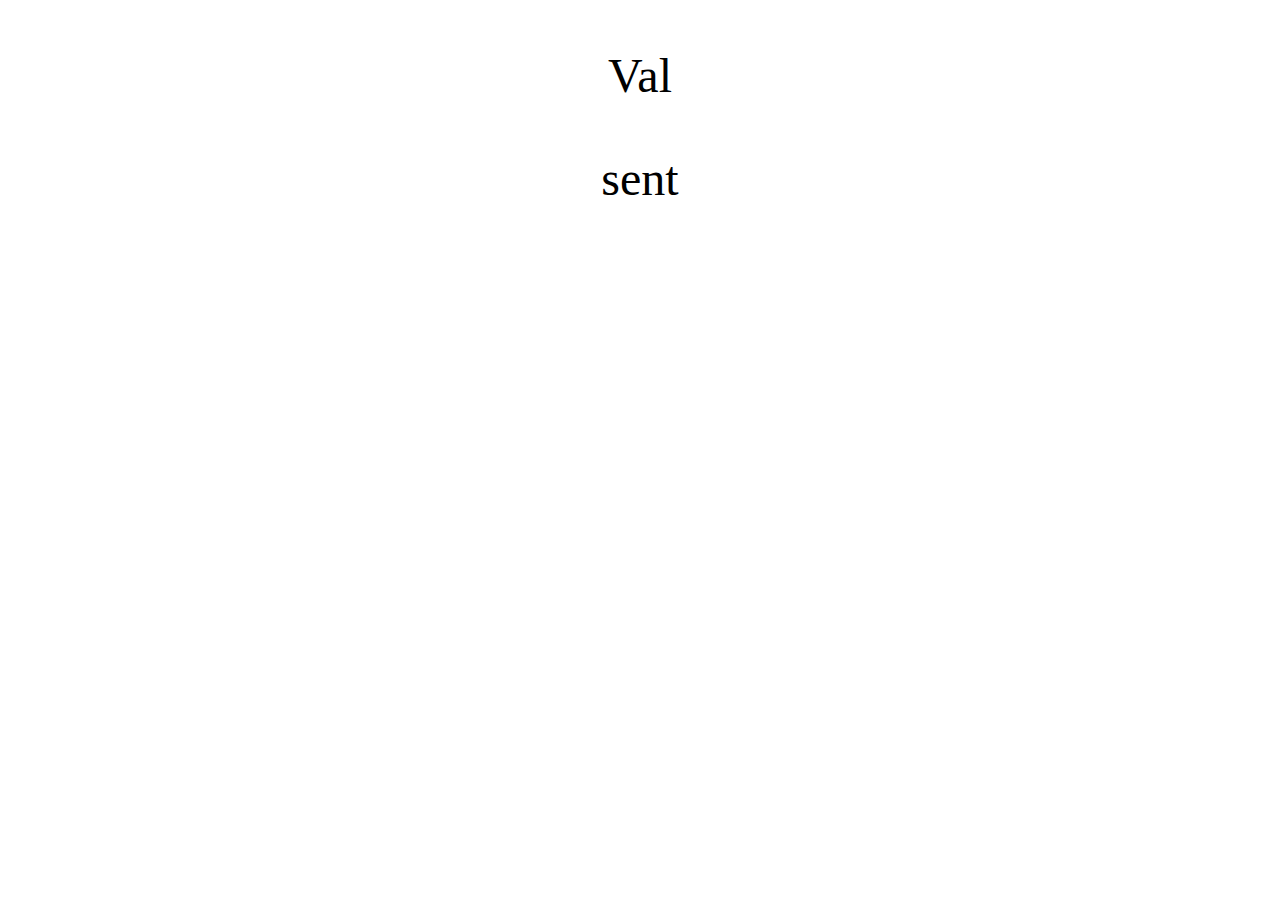
==== index.html @ c092f9e6 "Update index.html" ====
<!DOCTYPE html>
<html lang="en">
  <head>
    <meta charset="UTF-8" />
    <meta http-equiv="X-UA-Compatible" content="IE=edge" />
    <meta name="viewport" content="width=device-width, initial-scale=1.0" />
    <title>Document</title>
    <style>
        #paragraph{
            font-size: 48px;
            text-align: center;
        }
      
        #sent{
            font-size: 48px;
            text-align: center;
        }
    </style>
     
  </head>
  <body>
    <p id = "paragraph">Val</p>
    <p id = "sent">sent</p>
    <script src="dweet.io.js"></script>
    <script>
        var dweetio = new dweetIOClient();
      
        dweetio.dweet_for("my-thing", {some:"data"}, function(err, dweet){

          console.log(dweet.thing); // "my-thing"
          console.log(dweet.content); // The content of the dweet
          console.log(dweet.created); // The create date of the dweet

        });
      
        var O;
        var zAxis;
        var xAxis;
        var sent = 0;

        window.addEventListener("deviceorientation", function (event) { 
            with (event){
                zAxis = gamma;
                xAxis = webkitCompassHeading;
                with (Math) {
                    O =
                    "<pre>alpha = " +
                    round(alpha) +
                    "Â°\nbeta  = " +
                    round(beta) +
                    "Â°\ngamma = " +
                    round(zAxis) +
                    "Â°\ncompass = " +
                    round(xAxis) +
                    "Â°";
                }
                zAxis = gamma;
                xAxis = webkitCompassHeading;
            }
        });
       function sendData() {
        var data = {
          "message": "Hello from HTML!"
        };

        var xhr = new XMLHttpRequest();
        xhr.open("POST", "https://dweet.io/dweet/for/your-thing-name", true);
        xhr.setRequestHeader("Content-Type", "application/json");
        xhr.send(JSON.stringify(data));
      }

      setInterval(sendData, 1000);
         
      setInterval(function () {
       if (O) document.getElementById("paragraph").innerHTML = O;
             //document.getElementById("sent").innerHTML = "";
       }, 40);
    </script>
  </body>
</html>
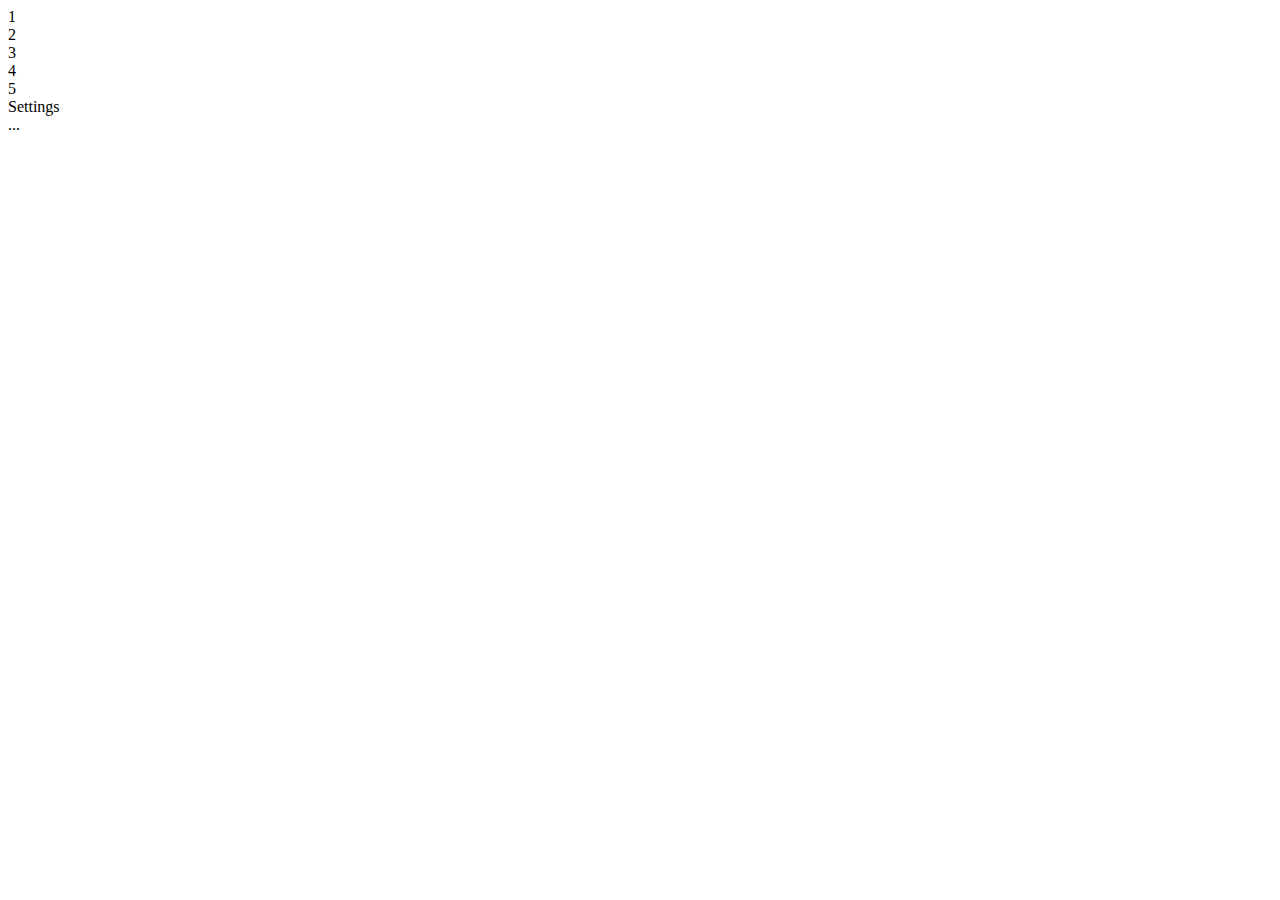
==== commit aaf4d5df: "Update index.html" ====
--- a/index.html
+++ b/index.html
@@ -1,80 +1,47 @@
 <!DOCTYPE html>
 <html lang="en">
-  <head>
-    <meta charset="UTF-8" />
-    <meta http-equiv="X-UA-Compatible" content="IE=edge" />
-    <meta name="viewport" content="width=device-width, initial-scale=1.0" />
+
+<head>
+    <meta charset="UTF-8">
+    <meta http-equiv="X-UA-Compatible" content="IE=edge">
+    <meta name="viewport" content="width=device-width, initial-scale=1.0">
     <title>Document</title>
-    <style>
-        #paragraph{
-            font-size: 48px;
-            text-align: center;
-        }
-      
-        #sent{
-            font-size: 48px;
-            text-align: center;
-        }
-    </style>
-     
-  </head>
-  <body>
-    <p id = "paragraph">Val</p>
-    <p id = "sent">sent</p>
-    <script src="dweet.io.js"></script>
-    <script>
-        var dweetio = new dweetIOClient();
-      
-        dweetio.dweet_for("my-thing", {some:"data"}, function(err, dweet){
 
-          console.log(dweet.thing); // "my-thing"
-          console.log(dweet.content); // The content of the dweet
-          console.log(dweet.created); // The create date of the dweet
+    <link href="temp.css" rel="stylesheet">
+    <link rel="stylesheet" href="https://fonts.googleapis.com/css?family=Lato">
 
-        });
-      
-        var O;
-        var zAxis;
-        var xAxis;
-        var sent = 0;
+    <!-- <link rel="stylesheet" href="https://cdn.jsdelivr.net/npm/swiper@9/swiper-bundle.min.css" /> -->
 
-        window.addEventListener("deviceorientation", function (event) { 
-            with (event){
-                zAxis = gamma;
-                xAxis = webkitCompassHeading;
-                with (Math) {
-                    O =
-                    "<pre>alpha = " +
-                    round(alpha) +
-                    "Â°\nbeta  = " +
-                    round(beta) +
-                    "Â°\ngamma = " +
-                    round(zAxis) +
-                    "Â°\ncompass = " +
-                    round(xAxis) +
-                    "Â°";
-                }
-                zAxis = gamma;
-                xAxis = webkitCompassHeading;
-            }
-        });
-       function sendData() {
-        var data = {
-          "message": "Hello from HTML!"
-        };
+    <script src="https://cdn.jsdelivr.net/npm/swiper@9/swiper-bundle.min.js"></script>
+</head>
 
-        var xhr = new XMLHttpRequest();
-        xhr.open("POST", "https://dweet.io/dweet/for/your-thing-name", true);
-        xhr.setRequestHeader("Content-Type", "application/json");
-        xhr.send(JSON.stringify(data));
-      }
+<body>
+    <div id="wrapper">
+        <div class="swiper" id = "swiperttt">
+            <!-- Additional required wrapper -->
+            <div class="swiper-wrapper">
+              <!-- Slides -->
+              <div class="swiper-slide"><span class = "vall">1</span></div>
+              <div class="swiper-slide"><span class = "vall">2</span></div>
+              <div class="swiper-slide"><span class = "vall">3</span></div>
+              <div class="swiper-slide"><span class = "vall">4</span></div>
+              <div class="swiper-slide"><span class = "vall">5</span></div>
+              <div class="swiper-slide"><span class = "vall">Settings</span></div>
+              ...
+            </div>
+            <!-- If we need pagination -->
+            <div class="swiper-pagination"></div>
+          
+            <!-- If we need navigation buttons -->
+            <!-- <div class="swiper-button-prev"></div>
+            <div class="swiper-button-next"></div> -->
+          
+            <!-- If we need scrollbar -->
+            <!-- <div class="swiper-scrollbar"></div> -->
+          </div>
+    </div>
 
-      setInterval(sendData, 1000);
-         
-      setInterval(function () {
-       if (O) document.getElementById("paragraph").innerHTML = O;
-             //document.getElementById("sent").innerHTML = "";
-       }, 40);
-    </script>
-  </body>
+    <script src="temp.js"></script>
+</body>
+
 </html>
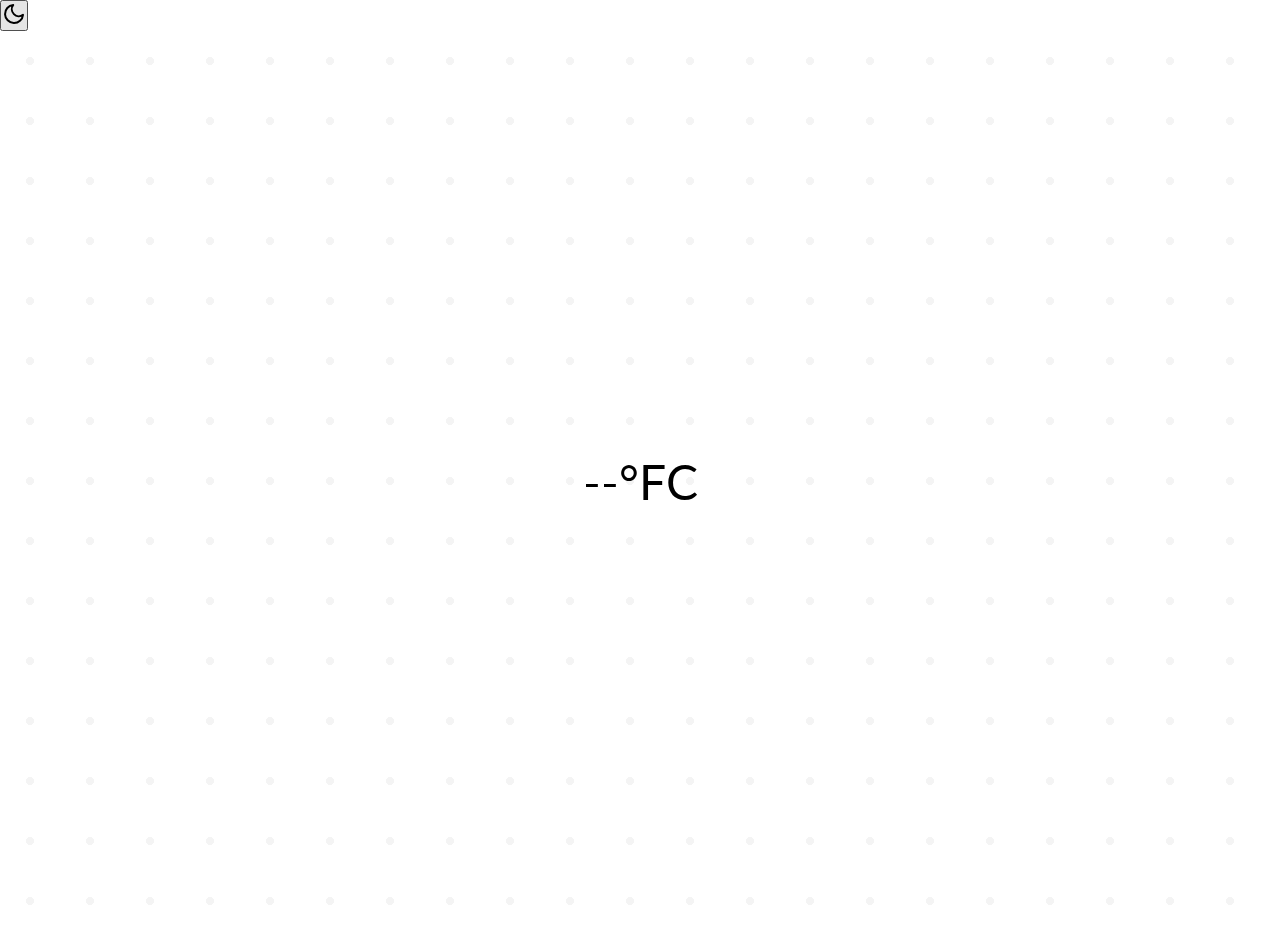
==== commit 2244a7a3: "Update index.html" ====
--- a/index.html
+++ b/index.html
@@ -2,46 +2,158 @@
 <html lang="en">
 
 <head>
-    <meta charset="UTF-8">
-    <meta http-equiv="X-UA-Compatible" content="IE=edge">
-    <meta name="viewport" content="width=device-width, initial-scale=1.0">
-    <title>Document</title>
+  <meta charset="UTF-8">
+  <meta http-equiv="X-UA-Compatible" content="IE=edge">
+  <meta name="viewport" content="width=device-width, initial-scale=1.0">
+  <title>Document</title>
 
-    <link href="temp.css" rel="stylesheet">
-    <link rel="stylesheet" href="https://fonts.googleapis.com/css?family=Lato">
+  <link href="temp.css" rel="stylesheet">
+  <link rel="stylesheet" href="https://fonts.googleapis.com/css?family=Lato">
 
-    <!-- <link rel="stylesheet" href="https://cdn.jsdelivr.net/npm/swiper@9/swiper-bundle.min.css" /> -->
+  <!-- <link rel="stylesheet" href="https://cdn.jsdelivr.net/npm/swiper@9/swiper-bundle.min.css" /> -->
+  <link rel="icon" type="image/x-icon" href="images/thermometer.ico">
 
-    <script src="https://cdn.jsdelivr.net/npm/swiper@9/swiper-bundle.min.js"></script>
+  <script src="https://cdn.jsdelivr.net/npm/swiper@9/swiper-bundle.min.js"></script>
 </head>
 
 <body>
-    <div id="wrapper">
-        <div class="swiper" id = "swiperttt">
-            <!-- Additional required wrapper -->
-            <div class="swiper-wrapper">
-              <!-- Slides -->
-              <div class="swiper-slide"><span class = "vall">1</span></div>
-              <div class="swiper-slide"><span class = "vall">2</span></div>
-              <div class="swiper-slide"><span class = "vall">3</span></div>
-              <div class="swiper-slide"><span class = "vall">4</span></div>
-              <div class="swiper-slide"><span class = "vall">5</span></div>
-              <div class="swiper-slide"><span class = "vall">Settings</span></div>
-              ...
-            </div>
-            <!-- If we need pagination -->
-            <div class="swiper-pagination"></div>
-          
-            <!-- If we need navigation buttons -->
-            <!-- <div class="swiper-button-prev"></div>
+  <button id="appearance" onclick="changeAppearance()">
+    <svg xmlns="http://www.w3.org/2000/svg" width="24" height="24" viewBox="0 0 24 24" fill="none" stroke="currentColor"
+      stroke-width="2" stroke-linecap="round" stroke-linejoin="round" id = "appearanceBut">
+      <path d="M21 12.79A9 9 0 1 1 11.21 3 7 7 0 0 0 21 12.79z" />
+    </svg>
+  </button>
+  <div id="wrapper">
+    <div class="swiper" id="swiperttt">
+      <!-- Additional required wrapper -->
+      <div class="swiper-wrapper">
+        <!-- Slides -->
+        <div class="swiper-slide">
+          <!-- <svg height="160" width="160" id="svg">
+            <polyline points="20,94 40,96 60,91 80,90 100,88 120,94 140,98"
+              style="fill:none;stroke:rgb(31, 121, 255);stroke-width:5;stroke-linecap: round; stroke-linejoin: round;"
+              transform-origin="bottom left" id="svgLine" />
+          </svg> -->
+
+          <!-- Graph
+          <?xml version="1.0" encoding="UTF-8" standalone="no"?>
+          Created with Inkscape (http://www.inkscape.org/)
+
+          <svg width="167.62801" height="99.362" viewBox="0 0 44.351575 26.289528" version="1.1" id="svg5"
+            inkscape:version="1.2 (dc2aedaf03, 2022-05-15)" sodipodi:docname="test-sdfwwdf.svg"
+            xmlns:inkscape="http://www.inkscape.org/namespaces/inkscape"
+            xmlns:sodipodi="http://sodipodi.sourceforge.net/DTD/sodipodi-0.dtd" xmlns="http://www.w3.org/2000/svg"
+            xmlns:svg="http://www.w3.org/2000/svg">
+            <sodipodi:namedview id="namedview7" pagecolor="#505050" bordercolor="#eeeeee" borderopacity="1"
+              inkscape:showpageshadow="0" inkscape:pageopacity="0" inkscape:pagecheckerboard="0"
+              inkscape:deskcolor="#505050" inkscape:document-units="mm" showgrid="false" showguides="false"
+              inkscape:zoom="3.55" inkscape:cx="-6.3380282" inkscape:cy="70.28169" inkscape:window-width="2560"
+              inkscape:window-height="1351" inkscape:window-x="2091" inkscape:window-y="-9"
+              inkscape:window-maximized="1" inkscape:current-layer="layer1" />
+            <defs id="defs2" />
+            <g inkscape:label="Layer 1" inkscape:groupmode="layer" id="layer1">
+              <path
+                style="opacity:1;fill:none;fill-opacity:1;stroke:#64a9ff;stroke-width:1.32292;stroke-linecap:round;stroke-linejoin:round;stroke-dasharray:none;stroke-opacity:1;paint-order:stroke fill markers"
+                d="m 2.9573215,13.259996 4.98727,-9.4890659 4.2369805,5.296226 5.11969,1.6329999 5.78171,4.14871 2.78051,-4.54593 4.54593,-2.6481079 4.14871,-0.08827 3.22187,5.0755479 4.45765,-2.86879"
+                id="path11182" />
+              <path
+                style="opacity:0.266979;fill:#64a9ff;fill-opacity:1;stroke:#64a9ff;stroke-width:0;stroke-linecap:round;stroke-linejoin:round;stroke-dasharray:none;stroke-opacity:1;paint-order:stroke fill markers"
+                d="m 42.904142,9.773316 -4.60857,2.86879 -3.33096,-5.0755479 -4.28918,0.08827 -4.69984,2.6481079 -2.87465,4.54593 -5.97746,-4.14871 -5.29303,-1.6329999 -4.3804505,-5.296226 -5.15612,9.4890659 v 10.3438 H 42.865362 Z"
+                id="path16473" sodipodi:nodetypes="ccccccccccccc" />
+              <path
+                style="opacity:1;fill:#222222;fill-opacity:1;stroke:var(--graphLinesColor);stroke-width:1.03427;stroke-linecap:round;stroke-linejoin:round;stroke-dasharray:none;stroke-opacity:1;paint-order:stroke fill markers"
+                d="M 2.7444515,0.51713502 V 25.772276" id="path10617" sodipodi:nodetypes="cc" />
+              <path
+                style="opacity:1;fill:#222222;fill-opacity:1;stroke:var(--graphLinesColor);stroke-width:0.954083;stroke-linecap:round;stroke-linejoin:round;stroke-dasharray:none;stroke-opacity:1;paint-order:stroke fill markers"
+                d="M 0.47704151,23.514516 H 43.874482" id="path10781" sodipodi:nodetypes="cc" />
+            </g>
+          </svg> -->
+
+          <span class="vall" id="temp">--°</span>
+          <span class="vall unit unitUsed" id="tempF" onclick="changeUnit()">F</span>
+          <span class="vall unit unitUnused" id="tempC" onclick="changeUnit()">C</span>
+        </div>
+        <div class="swiper-slide">
+
+          <!-- Graph
+          <?xml version="1.0" encoding="UTF-8" standalone="no"?>
+          Created with Inkscape (http://www.inkscape.org/)
+
+          <svg width="167.62801" height="99.362" viewBox="0 0 44.351575 26.289528" version="1.1" id="svg5"
+            inkscape:version="1.2 (dc2aedaf03, 2022-05-15)" sodipodi:docname="test-sdfwwdf.svg"
+            xmlns:inkscape="http://www.inkscape.org/namespaces/inkscape"
+            xmlns:sodipodi="http://sodipodi.sourceforge.net/DTD/sodipodi-0.dtd" xmlns="http://www.w3.org/2000/svg"
+            xmlns:svg="http://www.w3.org/2000/svg">
+            <sodipodi:namedview id="namedview7" pagecolor="#505050" bordercolor="#eeeeee" borderopacity="1"
+              inkscape:showpageshadow="0" inkscape:pageopacity="0" inkscape:pagecheckerboard="0"
+              inkscape:deskcolor="#505050" inkscape:document-units="mm" showgrid="false" showguides="false"
+              inkscape:zoom="3.55" inkscape:cx="-6.3380282" inkscape:cy="70.28169" inkscape:window-width="2560"
+              inkscape:window-height="1351" inkscape:window-x="2091" inkscape:window-y="-9"
+              inkscape:window-maximized="1" inkscape:current-layer="layer1" />
+            <defs id="defs2" />
+            <g inkscape:label="Layer 1" inkscape:groupmode="layer" id="layer1">
+              <path
+                style="opacity:1;fill:none;fill-opacity:1;stroke:#64a9ff;stroke-width:1.32292;stroke-linecap:round;stroke-linejoin:round;stroke-dasharray:none;stroke-opacity:1;paint-order:stroke fill markers"
+                d="m 2.9573215,13.259996 4.98727,-9.4890659 4.2369805,5.296226 5.11969,1.6329999 5.78171,4.14871 2.78051,-4.54593 4.54593,-2.6481079 4.14871,-0.08827 3.22187,5.0755479 4.45765,-2.86879"
+                id="path11182" />
+              <path
+                style="opacity:0.266979;fill:#64a9ff;fill-opacity:1;stroke:#64a9ff;stroke-width:0;stroke-linecap:round;stroke-linejoin:round;stroke-dasharray:none;stroke-opacity:1;paint-order:stroke fill markers"
+                d="m 42.904142,9.773316 -4.60857,2.86879 -3.33096,-5.0755479 -4.28918,0.08827 -4.69984,2.6481079 -2.87465,4.54593 -5.97746,-4.14871 -5.29303,-1.6329999 -4.3804505,-5.296226 -5.15612,9.4890659 v 10.3438 H 42.865362 Z"
+                id="path16473" sodipodi:nodetypes="ccccccccccccc" />
+              <path
+                style="opacity:1;fill:#222222;fill-opacity:1;stroke:var(--graphLinesColor);stroke-width:1.03427;stroke-linecap:round;stroke-linejoin:round;stroke-dasharray:none;stroke-opacity:1;paint-order:stroke fill markers"
+                d="M 2.7444515,0.51713502 V 25.772276" id="path10617" sodipodi:nodetypes="cc" />
+              <path
+                style="opacity:1;fill:#222222;fill-opacity:1;stroke:var(--graphLinesColor);stroke-width:0.954083;stroke-linecap:round;stroke-linejoin:round;stroke-dasharray:none;stroke-opacity:1;paint-order:stroke fill markers"
+                d="M 0.47704151,23.514516 H 43.874482" id="path10781" sodipodi:nodetypes="cc" />
+            </g>
+          </svg> -->
+
+          <span class="vall" id="humd">--%</span>
+        </div>
+        <!-- <div class="swiper-slide settings">
+          <span class="vall">Settings</span>
+          <input type="range" max="50" min="5" value="9" id="gridRadSize">
+          <input type="range" max="100" min="0" value="50" id="gridSize">
+          <input type="range" max="100" min="0" value="9" id="bulletsSize">
+          <input type="range" max="12" min="3" value="6" id="bulletsGap">
+          <input type="range" max="128" min="16" value="48" id="fontSize">
+          <input type="range" max="100" min="0" value="50" id="graphSize">
+          <input type="range" max="128" min="16" value="48" id="graphSize">
+          <input type="range" max="128" min="16" value="48" id="bulletsSize">
+          <input type="color" id="humColor">
+          <input type="color" id="tempColor">
+          <input type="text" value="Farenheight">
+           <input type="color" id="accentColor">
+          <input type="color" id="graphColor">
+          <button id="setExitBut" class="setBut">
+            <svg xmlns="http://www.w3.org/2000/svg" width="24" height="24" viewBox="0 0 24 24" fill="none"
+              stroke="currentColor" stroke-width="2" stroke-linecap="round" stroke-linejoin="round">
+              <circle cx="12" cy="12" r="10" />
+              <line x1="15" y1="9" x2="9" y2="15" />
+              <line x1="9" y1="9" x2="15" y2="15" />
+            </svg>
+          </button>
+          <button id="setSaveBut" class="setBut">
+            Save
+          </button>
+        </div> -->
+        <!-- ... -->
+      </div>
+      <!-- If we need pagination -->
+      <div class="swiper-pagination"></div>
+
+      <!-- If we need navigation buttons -->
+      <!-- <div class="swiper-button-prev"></div>
             <div class="swiper-button-next"></div> -->
-          
-            <!-- If we need scrollbar -->
-            <!-- <div class="swiper-scrollbar"></div> -->
-          </div>
+
+      <!-- If we need scrollbar -->
+      <!-- <div class="swiper-scrollbar"></div> -->
     </div>
+  </div>
 
-    <script src="temp.js"></script>
+  <script src="//dweet.io/client/dweet.io.min.js"></script>
+  <script src="temp.js"></script>
 </body>
 
 </html>
--- a/temp.css
+++ b/temp.css
@@ -0,0 +1,762 @@
+* {
+  margin: 0;
+  padding: 0;
+  box-sizing: border-box;
+
+  user-select: none;
+}
+
+#wrapper {
+  width: 100%;
+  height: 100dvh;
+  background: #fff;
+
+  display: flex;
+  justify-content: center;
+  align-items: center;
+}
+
+.swiper {
+  width: 100vw;
+  height: 100vh;
+  background-image: radial-gradient( 
+    rgb(244 244 244) 9%, 
+    transparent 9% 
+  );
+  background-position: 0% 0%;
+  background-size: 60px 60px;
+
+  transition: background-position 0.5s ease;
+}
+
+.swiper[data-active-index="0"].swiper {
+  background-position: -125px 0%;
+}
+
+.swiper[data-active-index="1"].swiper {
+  background-position: -250px 0%;
+}
+
+.swiper[data-active-index="2"].swiper {
+  background-position: -375px 0%;
+}
+
+.swiper[data-active-index="3"].swiper {
+  background-position: -500px 0%;
+}
+
+.swiper[data-active-index="4"].swiper {
+  background-position: -625px 0%;
+}
+
+.swiper[data-active-index="5"].swiper {
+  background-position: -750px 0%;
+}
+
+.swiper-slide span {
+  display: inline-block;
+  /* width: 9%;
+  height: 9vh; */
+
+  /* padding: calc(50vh - 16px); */
+
+  font-size: 3em;
+  font-family: Lato;
+  /* color: antiquewhite; */
+  text-align: center;
+}
+
+/**
+ * Swiper 9.2.4
+ * Most modern mobile touch slider and framework with hardware accelerated transitions
+ * https://swiperjs.com
+ *
+ * Copyright 2014-2023 Vladimir Kharlampidi
+ *
+ * Released under the MIT License
+ *
+ * Released on: April 21, 2023
+ */
+
+@font-face {
+  font-family: swiper-icons;
+  src: url("data:application/font-woff;charset=utf-8;base64, [base64]//wADZ2x5ZgAAAywAAADMAAAD2MHtryVoZWFkAAABbAAAADAAAAA2E2+eoWhoZWEAAAGcAAAAHwAAACQC9gDzaG10eAAAAigAAAAZAAAArgJkABFsb2NhAAAC0AAAAFoAAABaFQAUGG1heHAAAAG8AAAAHwAAACAAcABAbmFtZQAAA/gAAAE5AAACXvFdBwlwb3N0AAAFNAAAAGIAAACE5s74hXjaY2BkYGAAYpf5Hu/j+W2+MnAzMYDAzaX6QjD6/4//Bxj5GA8AuRwMYGkAPywL13jaY2BkYGA88P8Agx4j+/8fQDYfA1AEBWgDAIB2BOoAeNpjYGRgYNBh4GdgYgABEMnIABJzYNADCQAACWgAsQB42mNgYfzCOIGBlYGB0YcxjYGBwR1Kf2WQZGhhYGBiYGVmgAFGBiQQkOaawtDAoMBQxXjg/wEGPcYDDA4wNUA2CCgwsAAAO4EL6gAAeNpj2M0gyAACqxgGNWBkZ2D4/wMA+xkDdgAAAHjaY2BgYGaAYBkGRgYQiAHyGMF8FgYHIM3DwMHABGQrMOgyWDLEM1T9/w8UBfEMgLzE////P/5//f/V/xv+r4eaAAeMbAxwIUYmIMHEgKYAYjUcsDAwsLKxc3BycfPw8jEQA/[base64]/uznmfPFBNODM2K7MTQ45YEAZqGP81AmGGcF3iPqOop0r1SPTaTbVkfUe4HXj97wYE+yNwWYxwWu4v1ugWHgo3S1XdZEVqWM7ET0cfnLGxWfkgR42o2PvWrDMBSFj/IHLaF0zKjRgdiVMwScNRAoWUoH78Y2icB/yIY09An6AH2Bdu/UB+yxopYshQiEvnvu0dURgDt8QeC8PDw7Fpji3fEA4z/PEJ6YOB5hKh4dj3EvXhxPqH/SKUY3rJ7srZ4FZnh1PMAtPhwP6fl2PMJMPDgeQ4rY8YT6Gzao0eAEA409DuggmTnFnOcSCiEiLMgxCiTI6Cq5DZUd3Qmp10vO0LaLTd2cjN4fOumlc7lUYbSQcZFkutRG7g6JKZKy0RmdLY680CDnEJ+UMkpFFe1RN7nxdVpXrC4aTtnaurOnYercZg2YVmLN/d/gczfEimrE/fs/bOuq29Zmn8tloORaXgZgGa78yO9/cnXm2BpaGvq25Dv9S4E9+5SIc9PqupJKhYFSSl47+Qcr1mYNAAAAeNptw0cKwkAAAMDZJA8Q7OUJvkLsPfZ6zFVERPy8qHh2YER+3i/BP83vIBLLySsoKimrqKqpa2hp6+jq6RsYGhmbmJqZSy0sraxtbO3sHRydnEMU4uR6yx7JJXveP7WrDycAAAAAAAH//wACeNpjYGRgYOABYhkgZgJCZgZNBkYGLQZtIJsFLMYAAAw3ALgAeNolizEKgDAQBCchRbC2sFER0YD6qVQiBCv/H9ezGI6Z5XBAw8CBK/m5iQQVauVbXLnOrMZv2oLdKFa8Pjuru2hJzGabmOSLzNMzvutpB3N42mNgZGBg4GKQYzBhYMxJLMlj4GBgAYow/P/PAJJhLM6sSoWKfWCAAwDAjgbRAAB42mNgYGBkAIIbCZo5IPrmUn0hGA0AO8EFTQAA");
+  font-weight: 400;
+  font-style: normal;
+}
+:root {
+  --swiper-theme-color: #222;
+}
+.swiper,
+swiper-container {
+  margin-left: auto;
+  margin-right: auto;
+  position: relative;
+  overflow: hidden;
+  list-style: none;
+  padding: 0;
+  z-index: 1;
+  display: block;
+}
+.swiper-vertical > .swiper-wrapper {
+  flex-direction: column;
+}
+.swiper-wrapper {
+  position: relative;
+  width: 100%;
+  height: 100%;
+  z-index: 1;
+  display: flex;
+  transition-property: transform;
+  transition-timing-function: var(
+    --swiper-wrapper-transition-timing-function,
+    initial
+  );
+  box-sizing: content-box;
+}
+.swiper-android .swiper-slide,
+.swiper-wrapper {
+  transform: translate3d(0px, 0, 0);
+}
+.swiper-horizontal {
+  touch-action: pan-y;
+}
+.swiper-vertical {
+  touch-action: pan-x;
+}
+.swiper-slide,
+swiper-slide {
+  flex-shrink: 0;
+  width: 100%;
+  height: 100%;
+  position: relative;
+  transition-property: transform;
+  display: flex;
+  justify-content: center;
+  align-items: center;
+}
+.swiper-slide-invisible-blank {
+  visibility: hidden;
+}
+.swiper-autoheight,
+.swiper-autoheight .swiper-slide {
+  height: auto;
+}
+.swiper-autoheight .swiper-wrapper {
+  align-items: flex-start;
+  transition-property: transform, height;
+}
+.swiper-backface-hidden .swiper-slide {
+  transform: translateZ(0);
+  -webkit-backface-visibility: hidden;
+  backface-visibility: hidden;
+}
+.swiper-3d.swiper-css-mode .swiper-wrapper {
+  perspective: 1200px;
+}
+.swiper-3d .swiper-wrapper {
+  transform-style: preserve-3d;
+}
+.swiper-3d {
+  perspective: 1200px;
+}
+.swiper-3d .swiper-cube-shadow,
+.swiper-3d .swiper-slide,
+.swiper-3d .swiper-slide-shadow,
+.swiper-3d .swiper-slide-shadow-bottom,
+.swiper-3d .swiper-slide-shadow-left,
+.swiper-3d .swiper-slide-shadow-right,
+.swiper-3d .swiper-slide-shadow-top {
+  transform-style: preserve-3d;
+}
+.swiper-3d .swiper-slide-shadow,
+.swiper-3d .swiper-slide-shadow-bottom,
+.swiper-3d .swiper-slide-shadow-left,
+.swiper-3d .swiper-slide-shadow-right,
+.swiper-3d .swiper-slide-shadow-top {
+  position: absolute;
+  left: 0;
+  top: 0;
+  width: 100%;
+  height: 100%;
+  pointer-events: none;
+  z-index: 10;
+}
+.swiper-3d .swiper-slide-shadow {
+  background: rgba(0, 0, 0, 0.15);
+}
+.swiper-3d .swiper-slide-shadow-left {
+  background-image: linear-gradient(
+    to left,
+    rgba(0, 0, 0, 0.5),
+    rgba(0, 0, 0, 0)
+  );
+}
+.swiper-3d .swiper-slide-shadow-right {
+  background-image: linear-gradient(
+    to right,
+    rgba(0, 0, 0, 0.5),
+    rgba(0, 0, 0, 0)
+  );
+}
+.swiper-3d .swiper-slide-shadow-top {
+  background-image: linear-gradient(
+    to top,
+    rgba(0, 0, 0, 0.5),
+    rgba(0, 0, 0, 0)
+  );
+}
+.swiper-3d .swiper-slide-shadow-bottom {
+  background-image: linear-gradient(
+    to bottom,
+    rgba(0, 0, 0, 0.5),
+    rgba(0, 0, 0, 0)
+  );
+}
+.swiper-css-mode > .swiper-wrapper {
+  overflow: auto;
+  scrollbar-width: none;
+  -ms-overflow-style: none;
+}
+.swiper-css-mode > .swiper-wrapper::-webkit-scrollbar {
+  display: none;
+}
+.swiper-css-mode > .swiper-wrapper > .swiper-slide {
+  scroll-snap-align: start start;
+}
+.swiper-horizontal.swiper-css-mode > .swiper-wrapper {
+  scroll-snap-type: x mandatory;
+}
+.swiper-vertical.swiper-css-mode > .swiper-wrapper {
+  scroll-snap-type: y mandatory;
+}
+.swiper-centered > .swiper-wrapper::before {
+  content: "";
+  flex-shrink: 0;
+  order: 9999;
+}
+.swiper-centered > .swiper-wrapper > .swiper-slide {
+  scroll-snap-align: center center;
+  scroll-snap-stop: always;
+}
+.swiper-centered.swiper-horizontal
+  > .swiper-wrapper
+  > .swiper-slide:first-child {
+  margin-inline-start: var(--swiper-centered-offset-before);
+}
+.swiper-centered.swiper-horizontal > .swiper-wrapper::before {
+  height: 100%;
+  min-height: 1px;
+  width: var(--swiper-centered-offset-after);
+}
+.swiper-centered.swiper-vertical > .swiper-wrapper > .swiper-slide:first-child {
+  margin-block-start: var(--swiper-centered-offset-before);
+}
+.swiper-centered.swiper-vertical > .swiper-wrapper::before {
+  width: 100%;
+  min-width: 1px;
+  height: var(--swiper-centered-offset-after);
+}
+.swiper-lazy-preloader {
+  width: 42px;
+  height: 42px;
+  position: absolute;
+  left: 50%;
+  top: 50%;
+  margin-left: -21px;
+  margin-top: -21px;
+  z-index: 10;
+  transform-origin: 50%;
+  box-sizing: border-box;
+  border: 4px solid var(--swiper-preloader-color, var(--swiper-theme-color));
+  border-radius: 50%;
+  border-top-color: transparent;
+}
+.swiper-watch-progress .swiper-slide-visible .swiper-lazy-preloader,
+.swiper:not(.swiper-watch-progress) .swiper-lazy-preloader,
+swiper-container:not(.swiper-watch-progress) .swiper-lazy-preloader {
+  animation: swiper-preloader-spin 1s infinite linear;
+}
+.swiper-lazy-preloader-white {
+  --swiper-preloader-color: #fff;
+}
+.swiper-lazy-preloader-black {
+  --swiper-preloader-color: #000;
+}
+@keyframes swiper-preloader-spin {
+  0% {
+    transform: rotate(0deg);
+  }
+  100% {
+    transform: rotate(360deg);
+  }
+}
+.swiper-virtual .swiper-slide {
+  -webkit-backface-visibility: hidden;
+  transform: translateZ(0);
+}
+.swiper-virtual.swiper-css-mode .swiper-wrapper::after {
+  content: "";
+  position: absolute;
+  left: 0;
+  top: 0;
+  pointer-events: none;
+}
+.swiper-virtual.swiper-css-mode.swiper-horizontal .swiper-wrapper::after {
+  height: 1px;
+  width: var(--swiper-virtual-size);
+}
+.swiper-virtual.swiper-css-mode.swiper-vertical .swiper-wrapper::after {
+  width: 1px;
+  height: var(--swiper-virtual-size);
+}
+:root {
+  --swiper-navigation-size: 44px;
+}
+.swiper-button-next,
+.swiper-button-prev {
+  position: absolute;
+  top: var(--swiper-navigation-top-offset, 50%);
+  width: calc(var(--swiper-navigation-size) / 44 * 27);
+  height: var(--swiper-navigation-size);
+  margin-top: calc(0px - (var(--swiper-navigation-size) / 2));
+  z-index: 10;
+  cursor: pointer;
+  display: flex;
+  align-items: center;
+  justify-content: center;
+  color: var(--swiper-navigation-color, var(--swiper-theme-color));
+}
+.swiper-button-next.swiper-button-disabled,
+.swiper-button-prev.swiper-button-disabled {
+  opacity: 0.35;
+  cursor: auto;
+  pointer-events: none;
+}
+.swiper-button-next.swiper-button-hidden,
+.swiper-button-prev.swiper-button-hidden {
+  opacity: 0;
+  cursor: auto;
+  pointer-events: none;
+}
+.swiper-navigation-disabled .swiper-button-next,
+.swiper-navigation-disabled .swiper-button-prev {
+  display: none !important;
+}
+.swiper-button-next:after,
+.swiper-button-prev:after {
+  font-family: swiper-icons;
+  font-weight: 500;
+  font-size: var(--swiper-navigation-size);
+  text-transform: none !important;
+  letter-spacing: 0;
+  font-variant: initial;
+  line-height: 1;
+}
+.swiper-button-prev,
+.swiper-rtl .swiper-button-next {
+  left: var(--swiper-navigation-sides-offset, 30px);
+  right: auto;
+}
+.swiper-button-prev:after,
+.swiper-rtl .swiper-button-next:after {
+  content: "prev";
+}
+.swiper-button-next,
+.swiper-rtl .swiper-button-prev {
+  right: var(--swiper-navigation-sides-offset, 30px);
+  left: auto;
+}
+.swiper-button-next:after,
+.swiper-rtl .swiper-button-prev:after {
+  content: "next";
+}
+.swiper-button-lock {
+  display: none;
+}
+.swiper-pagination {
+  position: absolute;
+  text-align: center;
+  transition: 0.3s opacity;
+  transform: translate3d(0, 0, 0);
+  z-index: 10;
+}
+.swiper-pagination.swiper-pagination-hidden {
+  opacity: 0;
+}
+.swiper-pagination-disabled > .swiper-pagination,
+.swiper-pagination.swiper-pagination-disabled {
+  display: none !important;
+}
+.swiper-horizontal > .swiper-pagination-bullets,
+.swiper-pagination-bullets.swiper-pagination-horizontal,
+.swiper-pagination-custom,
+.swiper-pagination-fraction {
+  bottom: var(--swiper-pagination-bottom, 12px);
+  top: var(--swiper-pagination-top, auto);
+  left: 0;
+  width: 100%;
+}
+.swiper-pagination-bullets-dynamic {
+  overflow: hidden;
+  font-size: 0;
+}
+.swiper-pagination-bullets-dynamic .swiper-pagination-bullet {
+  transform: scale(0.33);
+  position: relative;
+}
+.swiper-pagination-bullets-dynamic .swiper-pagination-bullet-active {
+  transform: scale(1);
+}
+.swiper-pagination-bullets-dynamic .swiper-pagination-bullet-active-main {
+  transform: scale(1);
+}
+.swiper-pagination-bullets-dynamic .swiper-pagination-bullet-active-prev {
+  transform: scale(0.66);
+}
+.swiper-pagination-bullets-dynamic .swiper-pagination-bullet-active-prev-prev {
+  transform: scale(0.33);
+}
+.swiper-pagination-bullets-dynamic .swiper-pagination-bullet-active-next {
+  transform: scale(0.66);
+}
+.swiper-pagination-bullets-dynamic .swiper-pagination-bullet-active-next-next {
+  transform: scale(0.33);
+}
+.swiper-pagination-bullet {
+  width: var(
+    --swiper-pagination-bullet-width,
+    var(--swiper-pagination-bullet-size, 10px)
+  );
+  height: var(
+    --swiper-pagination-bullet-height,
+    var(--swiper-pagination-bullet-size, 10px)
+  );
+  display: inline-block;
+  border-radius: var(--swiper-pagination-bullet-border-radius, 50%);
+  background: var(--swiper-pagination-bullet-inactive-color, #000);
+  opacity: var(--swiper-pagination-bullet-inactive-opacity, 0.2);
+
+  outline: 0px var(--swiper-pagination-bullet-inactive-color, #000) solid;
+  outline-offset: 0px;
+  transition: 0.25s ease;
+}
+
+.swiper-pagination-bullet:hover {
+  outline: 2px var(--swiper-pagination-bullet-inactive-color, #000) solid;
+  outline-offset: 3px;
+  transition: 0.25s ease;
+} 
+
+button.swiper-pagination-bullet {
+  border: none;
+  margin: 0;
+  padding: 0;
+  box-shadow: none;
+  -webkit-appearance: none;
+  appearance: none;
+}
+.swiper-pagination-clickable .swiper-pagination-bullet {
+  cursor: pointer;
+}
+.swiper-pagination-bullet:only-child {
+  display: none !important;
+}
+.swiper-pagination-bullet-active {
+  opacity: var(--swiper-pagination-bullet-opacity, 1);
+  background: var(--swiper-pagination-color, var(--swiper-theme-color));
+}
+.swiper-pagination-vertical.swiper-pagination-bullets,
+.swiper-vertical > .swiper-pagination-bullets {
+  right: var(--swiper-pagination-right, 8px);
+  left: var(--swiper-pagination-left, auto);
+  top: 50%;
+  transform: translate3d(0px, -50%, 0);
+}
+.swiper-pagination-vertical.swiper-pagination-bullets .swiper-pagination-bullet,
+.swiper-vertical > .swiper-pagination-bullets .swiper-pagination-bullet {
+  margin: var(--swiper-pagination-bullet-vertical-gap, 6px) 0;
+  display: block;
+}
+.swiper-pagination-vertical.swiper-pagination-bullets.swiper-pagination-bullets-dynamic,
+.swiper-vertical
+  > .swiper-pagination-bullets.swiper-pagination-bullets-dynamic {
+  top: 50%;
+  transform: translateY(-50%);
+  width: 8px;
+}
+.swiper-pagination-vertical.swiper-pagination-bullets.swiper-pagination-bullets-dynamic
+  .swiper-pagination-bullet,
+.swiper-vertical
+  > .swiper-pagination-bullets.swiper-pagination-bullets-dynamic
+  .swiper-pagination-bullet {
+  display: inline-block;
+  transition: 0.2s transform, 0.2s top;
+}
+.swiper-horizontal > .swiper-pagination-bullets .swiper-pagination-bullet,
+.swiper-pagination-horizontal.swiper-pagination-bullets
+  .swiper-pagination-bullet {
+  margin: 0 var(--swiper-pagination-bullet-horizontal-gap, 6px);
+}
+.swiper-horizontal
+  > .swiper-pagination-bullets.swiper-pagination-bullets-dynamic,
+.swiper-pagination-horizontal.swiper-pagination-bullets.swiper-pagination-bullets-dynamic {
+  left: 50%;
+  transform: translateX(-50%);
+  white-space: nowrap;
+}
+.swiper-horizontal
+  > .swiper-pagination-bullets.swiper-pagination-bullets-dynamic
+  .swiper-pagination-bullet,
+.swiper-pagination-horizontal.swiper-pagination-bullets.swiper-pagination-bullets-dynamic
+  .swiper-pagination-bullet {
+  transition: 0.2s transform, 0.2s left;
+}
+.swiper-horizontal.swiper-rtl
+  > .swiper-pagination-bullets-dynamic
+  .swiper-pagination-bullet,
+:host(.swiper-horizontal.swiper-rtl)
+  .swiper-pagination-bullets-dynamic
+  .swiper-pagination-bullet {
+  transition: 0.2s transform, 0.2s right;
+}
+.swiper-pagination-fraction {
+  color: var(--swiper-pagination-fraction-color, inherit);
+}
+.swiper-pagination-progressbar {
+  background: var(
+    --swiper-pagination-progressbar-bg-color,
+    rgba(0, 0, 0, 0.25)
+  );
+  position: absolute;
+}
+.swiper-pagination-progressbar .swiper-pagination-progressbar-fill {
+  background: var(--swiper-pagination-color, var(--swiper-theme-color));
+  position: absolute;
+  left: 0;
+  top: 0;
+  width: 100%;
+  height: 100%;
+  transform: scale(0);
+  transform-origin: left top;
+}
+.swiper-rtl .swiper-pagination-progressbar .swiper-pagination-progressbar-fill {
+  transform-origin: right top;
+}
+.swiper-horizontal > .swiper-pagination-progressbar,
+.swiper-pagination-progressbar.swiper-pagination-horizontal,
+.swiper-pagination-progressbar.swiper-pagination-vertical.swiper-pagination-progressbar-opposite,
+.swiper-vertical
+  > .swiper-pagination-progressbar.swiper-pagination-progressbar-opposite {
+  width: 100%;
+  height: var(--swiper-pagination-progressbar-size, 4px);
+  left: 0;
+  top: 0;
+}
+.swiper-horizontal
+  > .swiper-pagination-progressbar.swiper-pagination-progressbar-opposite,
+.swiper-pagination-progressbar.swiper-pagination-horizontal.swiper-pagination-progressbar-opposite,
+.swiper-pagination-progressbar.swiper-pagination-vertical,
+.swiper-vertical > .swiper-pagination-progressbar {
+  width: var(--swiper-pagination-progressbar-size, 4px);
+  height: 100%;
+  left: 0;
+  top: 0;
+}
+.swiper-pagination-lock {
+  display: none;
+}
+.swiper-scrollbar {
+  border-radius: var(--swiper-scrollbar-border-radius, 10px);
+  position: relative;
+  -ms-touch-action: none;
+  background: var(--swiper-scrollbar-bg-color, rgba(0, 0, 0, 0.1));
+}
+.swiper-scrollbar-disabled > .swiper-scrollbar,
+.swiper-scrollbar.swiper-scrollbar-disabled {
+  display: none !important;
+}
+.swiper-horizontal > .swiper-scrollbar,
+.swiper-scrollbar.swiper-scrollbar-horizontal {
+  position: absolute;
+  left: var(--swiper-scrollbar-sides-offset, 1%);
+  bottom: var(--swiper-scrollbar-bottom, 4px);
+  top: var(--swiper-scrollbar-top, auto);
+  z-index: 50;
+  height: var(--swiper-scrollbar-size, 4px);
+  width: calc(100% - 2 * var(--swiper-scrollbar-sides-offset, 1%));
+}
+.swiper-scrollbar.swiper-scrollbar-vertical,
+.swiper-vertical > .swiper-scrollbar {
+  position: absolute;
+  left: var(--swiper-scrollbar-left, auto);
+  right: var(--swiper-scrollbar-right, 4px);
+  top: var(--swiper-scrollbar-sides-offset, 1%);
+  z-index: 50;
+  width: var(--swiper-scrollbar-size, 4px);
+  height: calc(100% - 2 * var(--swiper-scrollbar-sides-offset, 1%));
+}
+.swiper-scrollbar-drag {
+  height: 100%;
+  width: 100%;
+  position: relative;
+  background: var(--swiper-scrollbar-drag-bg-color, rgba(0, 0, 0, 0.5));
+  border-radius: var(--swiper-scrollbar-border-radius, 10px);
+  left: 0;
+  top: 0;
+}
+.swiper-scrollbar-cursor-drag {
+  cursor: move;
+}
+.swiper-scrollbar-lock {
+  display: none;
+}
+.swiper-zoom-container {
+  width: 100%;
+  height: 100%;
+  display: flex;
+  justify-content: center;
+  align-items: center;
+  text-align: center;
+}
+.swiper-zoom-container > canvas,
+.swiper-zoom-container > img,
+.swiper-zoom-container > svg {
+  max-width: 100%;
+  max-height: 100%;
+  object-fit: contain;
+}
+.swiper-slide-zoomed {
+  cursor: move;
+  touch-action: none;
+}
+.swiper .swiper-notification,
+swiper-container .swiper-notification {
+  position: absolute;
+  left: 0;
+  top: 0;
+  pointer-events: none;
+  opacity: 0;
+  z-index: -1000;
+}
+.swiper-free-mode > .swiper-wrapper {
+  transition-timing-function: ease-out;
+  margin: 0 auto;
+}
+.swiper-grid > .swiper-wrapper {
+  flex-wrap: wrap;
+}
+.swiper-grid-column > .swiper-wrapper {
+  flex-wrap: wrap;
+  flex-direction: column;
+}
+.swiper-fade.swiper-free-mode .swiper-slide {
+  transition-timing-function: ease-out;
+}
+.swiper-fade .swiper-slide {
+  pointer-events: none;
+  transition-property: opacity;
+}
+.swiper-fade .swiper-slide .swiper-slide {
+  pointer-events: none;
+}
+.swiper-fade .swiper-slide-active,
+.swiper-fade .swiper-slide-active .swiper-slide-active {
+  pointer-events: auto;
+}
+.swiper-cube {
+  overflow: visible;
+}
+.swiper-cube .swiper-slide {
+  pointer-events: none;
+  -webkit-backface-visibility: hidden;
+  backface-visibility: hidden;
+  z-index: 1;
+  visibility: hidden;
+  transform-origin: 0 0;
+  width: 100%;
+  height: 100%;
+}
+.swiper-cube .swiper-slide .swiper-slide {
+  pointer-events: none;
+}
+.swiper-cube.swiper-rtl .swiper-slide {
+  transform-origin: 100% 0;
+}
+.swiper-cube .swiper-slide-active,
+.swiper-cube .swiper-slide-active .swiper-slide-active {
+  pointer-events: auto;
+}
+.swiper-cube .swiper-slide-active,
+.swiper-cube .swiper-slide-next,
+.swiper-cube .swiper-slide-next + .swiper-slide,
+.swiper-cube .swiper-slide-prev {
+  pointer-events: auto;
+  visibility: visible;
+}
+.swiper-cube .swiper-slide-shadow-bottom,
+.swiper-cube .swiper-slide-shadow-left,
+.swiper-cube .swiper-slide-shadow-right,
+.swiper-cube .swiper-slide-shadow-top {
+  z-index: 0;
+  -webkit-backface-visibility: hidden;
+  backface-visibility: hidden;
+}
+.swiper-cube .swiper-cube-shadow {
+  position: absolute;
+  left: 0;
+  bottom: 0px;
+  width: 100%;
+  height: 100%;
+  opacity: 0.6;
+  z-index: 0;
+}
+.swiper-cube .swiper-cube-shadow:before {
+  content: "";
+  background: #000;
+  position: absolute;
+  left: 0;
+  top: 0;
+  bottom: 0;
+  right: 0;
+  filter: blur(50px);
+}
+.swiper-flip {
+  overflow: visible;
+}
+.swiper-flip .swiper-slide {
+  pointer-events: none;
+  -webkit-backface-visibility: hidden;
+  backface-visibility: hidden;
+  z-index: 1;
+}
+.swiper-flip .swiper-slide .swiper-slide {
+  pointer-events: none;
+}
+.swiper-flip .swiper-slide-active,
+.swiper-flip .swiper-slide-active .swiper-slide-active {
+  pointer-events: auto;
+}
+.swiper-flip .swiper-slide-shadow-bottom,
+.swiper-flip .swiper-slide-shadow-left,
+.swiper-flip .swiper-slide-shadow-right,
+.swiper-flip .swiper-slide-shadow-top {
+  z-index: 0;
+  -webkit-backface-visibility: hidden;
+  backface-visibility: hidden;
+}
+.swiper-creative .swiper-slide {
+  -webkit-backface-visibility: hidden;
+  backface-visibility: hidden;
+  overflow: hidden;
+  transition-property: transform, opacity, height;
+}
+.swiper-cards {
+  overflow: visible;
+}
+.swiper-cards .swiper-slide {
+  transform-origin: center bottom;
+  -webkit-backface-visibility: hidden;
+  backface-visibility: hidden;
+  overflow: hidden;
+}
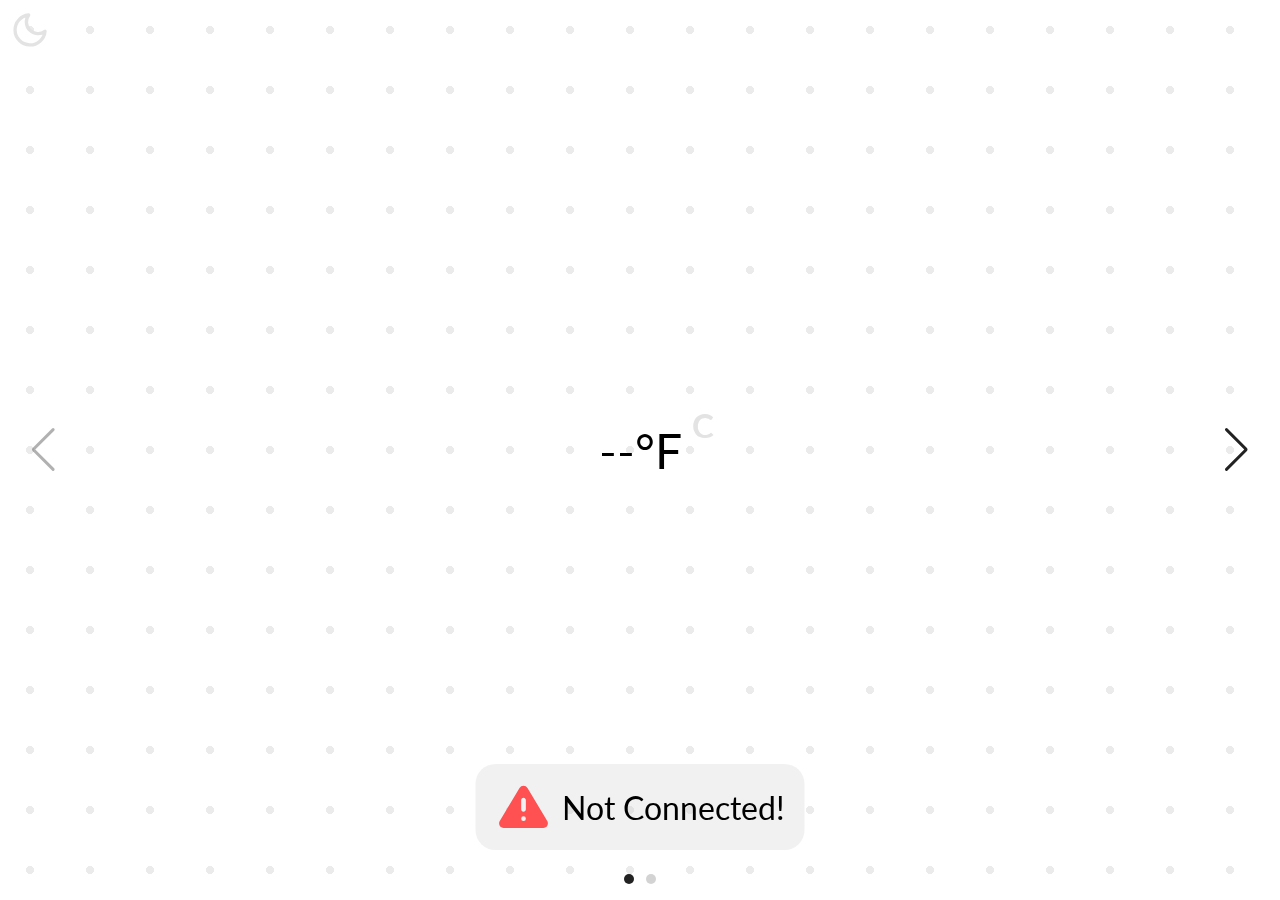
==== commit 335cb679: "Update index.html" ====
--- a/index.html
+++ b/index.html
@@ -5,18 +5,70 @@
   <meta charset="UTF-8">
   <meta http-equiv="X-UA-Compatible" content="IE=edge">
   <meta name="viewport" content="width=device-width, initial-scale=1.0">
-  <title>Document</title>
+  <title>TempMeter</title>
 
   <link href="temp.css" rel="stylesheet">
   <link rel="stylesheet" href="https://fonts.googleapis.com/css?family=Lato">
 
   <!-- <link rel="stylesheet" href="https://cdn.jsdelivr.net/npm/swiper@9/swiper-bundle.min.css" /> -->
   <link rel="icon" type="image/x-icon" href="images/thermometer.ico">
+  <link rel="apple-touch-icon" href="images/thermometer.png">
 
   <script src="https://cdn.jsdelivr.net/npm/swiper@9/swiper-bundle.min.js"></script>
 </head>
 
-<body>
+<body id = "body">
+  <div id = "warnWrap">
+    <svg
+       width="56"
+       height="56"
+       viewBox="0 0 24 24"
+       fill="none"
+       stroke="currentColor"
+       stroke-width="2"
+       stroke-linecap="round"
+       stroke-linejoin="round"
+       class="warn"
+       version="1.1"
+       id="svg193"
+       sodipodi:docname="alert-triangle.svg"
+       inkscape:version="1.2 (dc2aedaf03, 2022-05-15)"
+       inkscape:export-filename="alert-triangle.svg"
+       inkscape:export-xdpi="96"
+       inkscape:export-ydpi="96"
+       xmlns:inkscape="http://www.inkscape.org/namespaces/inkscape"
+       xmlns:sodipodi="http://sodipodi.sourceforge.net/DTD/sodipodi-0.dtd"
+       xmlns="http://www.w3.org/2000/svg"
+       xmlns:svg="http://www.w3.org/2000/svg">
+      <defs
+         id="defs197" />
+      <sodipodi:namedview
+         id="namedview195"
+         pagecolor="#505050"
+         bordercolor="#eeeeee"
+         borderopacity="1"
+         inkscape:showpageshadow="0"
+         inkscape:pageopacity="0"
+         inkscape:pagecheckerboard="0"
+         inkscape:deskcolor="#505050"
+         showgrid="false"
+         inkscape:zoom="18.339286"
+         inkscape:cx="25.682571"
+         inkscape:cy="28"
+         inkscape:window-width="2560"
+         inkscape:window-height="1351"
+         inkscape:window-x="2091"
+         inkscape:window-y="-9"
+         inkscape:window-maximized="1"
+         inkscape:current-layer="svg193" />
+      <path
+         id="path187"
+         style="stroke:#ff5151;stroke-opacity:1;fill:#ff5151;fill-opacity:1;stroke-width:0;stroke-dasharray:none"
+         d="M 12 2.8970424 A 2 2 0 0 0 10.2899 3.859654 L 1.8197545 18 A 2 2 0 0 0 3.5298549 21 L 20.470145 21 A 2 2 0 0 0 22.180246 18 L 13.7101 3.859654 A 2 2 0 0 0 12 2.8970424 z M 12 8.000558 C 12.554038 8.000558 13.000279 8.4459616 13.000279 9 L 13.000279 13.000279 C 13.000279 13.554317 12.554038 14.000558 12 14.000558 C 11.445962 14.000558 11.000558 13.554317 11.000558 13.000279 L 11.000558 9 C 11.000558 8.4459616 11.445962 8.000558 12 8.000558 z M 12.005022 15.999442 A 1.005 1.0000714 0 0 1 13.010324 16.999721 A 1.005 1.0000714 0 0 1 12.005022 18 A 1.005 1.0000714 0 0 1 11.000558 16.999721 A 1.005 1.0000714 0 0 1 12.005022 15.999442 z " />
+    </svg>
+    
+      <span class = "warnTxt">Not Connected!</span>
+    </div>
   <button id="appearance" onclick="changeAppearance()">
     <svg xmlns="http://www.w3.org/2000/svg" width="24" height="24" viewBox="0 0 24 24" fill="none" stroke="currentColor"
       stroke-width="2" stroke-linecap="round" stroke-linejoin="round" id = "appearanceBut">
@@ -69,6 +121,7 @@
             </g>
           </svg> -->
 
+          <!-- <span>Outside</span> -->
           <span class="vall" id="temp">--°</span>
           <span class="vall unit unitUsed" id="tempF" onclick="changeUnit()">F</span>
           <span class="vall unit unitUnused" id="tempC" onclick="changeUnit()">C</span>
--- a/temp.css
+++ b/temp.css
@@ -4,25 +4,171 @@
   box-sizing: border-box;
 
   user-select: none;
-}
-
-#wrapper {
-  width: 100%;
-  height: 100dvh;
-  background: #fff;
-
+
+  /* transition: 0.15s ease; */
+}
+
+body{
+  overflow: hidden;
+}
+
+:root{
+  --sliderFontSize: 3em;
+
+  --gridRadius: 9%;
+  
+  --warnColor: rgba(200, 200, 200, 0.25);
+
+  --gridColor: rgb(235, 235, 235);
+  --swiper-theme-color: #222;
+  --backgroundColor: #fff;
+  --fontColor: #000;
+
+  --humidityColor: #64a9ff;
+  --tempColor: #ff6161ff;
+  --graphLinesColor: #e3e3e3;
+
+  --fontFamily: "Lato";
+  --bulletGap: 6px;
+  --bulletSize: 10px;
+
+  --setExitButSize: 50px;
+
+  --unitRight: 239.78125px;
+}
+
+/* :root[data-theme="light"]{
+  --sliderFontSize: 3em;
+
+  --gridRadius: 9%;
+
+  --gridColor: rgb(235, 235, 235);
+  --swiper-theme-color: #222;
+  --backgroundColor: #fff;
+  --fontColor: #000;
+
+  --humidityColor: #64a9ff;
+  --tempColor: #ff6161ff;
+  --graphLinesColor: #e3e3e3;
+
+  --fontFamily: "Lato";
+  --bulletGap: 6px;
+  --bulletSize: 10px;
+
+  --setExitButSize: 50px;
+}
+
+:root{
+  --sliderFontSize: 3em;
+
+  --gridRadius: 9%;
+
+  --gridColor: rgb(235, 235, 235);
+  --swiper-theme-color: #222;
+  --backgroundColor: #fff;
+  --fontColor: #000;
+
+  --humidityColor: #64a9ff;
+  --tempColor: #ff6161ff;
+  --graphLinesColor: #e3e3e3;
+
+  --fontFamily: "Lato";
+  --bulletGap: 6px;
+  --bulletSize: 10px;
+
+  --setExitButSize: 50px;
+} */
+
+.warn{
+  stroke: hsl(349, 100%, 50%);
+}
+
+.warnTxt{
+  font-size: 32px;
+  
+  font-family: Lato;
+  
+  color: var(--fontColor);
+}
+
+#warnWrap{
+  z-index: 15;
+
+  position: absolute;
+  bottom: -100px;
+  left: 50%;
+  transform: translate(-50%, 0%);
+  
+  max-width: 85vw;
+  min-width: max-content;
+  
+  padding: 15px 20px;
+  
+  background-color: var(--warnColor);
+  border-radius: 20px;
+  
   display: flex;
   justify-content: center;
   align-items: center;
+  
+  gap: 10px;
+
+  transition: 0.25s ease;
+}
+
+input[type="color"]{
+  -webkit-appearance: none;
+  -moz-appearance: none;
+  appearance: none;
+  
+  width: 100px;
+  height: 100px;
+  border: none;
+  background-color: transparent;
+  border-radius: 10px;
+  cursor: pointer;
+}
+
+input[type="color"]::-webkit-color-swatch{
+  border-radius: 15px;
+  border: 2.5px solid var(--gridColor);
+}
+
+svg{
+  display: flex;
+  justify-content: center;
+  align-items: center;
+
+  transform-origin: center;
+}
+
+#wrapper {
+  width: 100%;
+  height: 100dvh;
+  background: var(--backgroundColor);
+
+  display: flex;
+  justify-content: center;
+  align-items: center;
+  
+  overflow: hidden;
 }
 
 .swiper {
-  width: 100vw;
-  height: 100vh;
+  width: 100dvw;
+  height: 100dvh;
   background-image: radial-gradient( 
+    var(--gridColor) var(--gridRadius), 
+    transparent 9% 
+  );
+
+  background-image: radial-gradient();
+
+  /* background-image: radial-gradient( 
     rgb(244 244 244) 9%, 
     transparent 9% 
-  );
+  ); */
+
   background-position: 0% 0%;
   background-size: 60px 60px;
 
@@ -56,14 +202,145 @@
 .swiper-slide span {
   display: inline-block;
   /* width: 9%;
-  height: 9vh; */
-
-  /* padding: calc(50vh - 16px); */
-
-  font-size: 3em;
+  height: 9dvh; */
+
+  /* padding: calc(50dvh - 16px); */
+
+  font-size: var(--sliderFontSize);
   font-family: Lato;
-  /* color: antiquewhite; */
+  color: var(--fontColor);
   text-align: center;
+}
+
+#settings{
+  display: flex;
+  justify-content: center;
+  align-items: center;
+
+  flex-direction: column;
+}
+
+.setBut{
+  /* position: absolute;
+  top: 15px;
+  right: 15px; */
+
+  border: none;
+  background: none;
+
+  z-index: 10;
+}
+
+.setBut > svg{
+  stroke: hsl(0, 0%, 84%);
+
+  fill: var(--backgroundColor);
+
+  height: var(--setExitButSize);
+  width: var(--setExitButSize);
+}
+
+#setSaveBut{
+  border-radius: calc(var(--setExitButSize)/2);
+
+  display: flex;
+  justify-content: center;
+  align-items: center;
+
+  font-size: 40px;
+  font-family: Lato;
+  color: var(--backgroundColor);
+
+  border: 2 solid hsl(0, 0%, 84%);
+
+  background: hsl(214, 100%, 65%);
+
+  padding: 5px;
+  
+  height: var(--setExitButSize); 
+  min-width: 200px;
+  max-width: 50dvw;
+}
+
+#appearance{
+  position: absolute;
+  top: 5px;
+  left: 5px;
+  padding: 5px;
+
+  width: 50px;
+  height: 50px;
+  
+  border: none;
+  background: none;
+
+  z-index: 11;
+
+  cursor: pointer;
+}
+
+#appearance > svg{
+  fill: var(--backgroundColor);
+  stroke: var(--graphLinesColor);
+
+  width: 100%;
+  height: 100%;
+
+  z-index: 11;
+
+  transition: all 0.25s ease;
+
+  /* transition: 0.5s ease; */
+}
+
+.unitUsed{
+  transition: 0.25s ease;
+}
+
+.unitUnused{
+  position: absolute;
+  left: var(--unitRight);
+
+  font-size: calc(66.7px/2) !important;
+  color: var(--graphLinesColor) !important;
+  font-weight: normal;
+  margin-left: 10px;
+  transform: translateY(-25px);
+
+  transition: 0.25s ease;
+}
+
+.unitUnused{
+  font-weight: bold;
+
+  transition: 0.25s ease;
+}
+
+.swiper-button-next-mobile.swiper-button-next{
+  position: absolute !important;
+
+  height: 100dvh !important;
+  width: 20dvw !important;
+
+  background-color: rgba(0, 0, 0, 0) !important;
+
+  right: 0 !important;
+  top: 22px !important;
+  color: transparent !important;
+}
+
+.swiper-button-prev-mobile.swiper-button-prev{
+  position: absolute !important;
+
+  height: 100dvh !important;
+  width: 20dvw !important;
+
+  background-color: rgba(0, 0, 0, 0) !important;
+
+  left: 0 !important;
+  top: 22px !important;
+
+  color: transparent !important;
 }
 
 /**
@@ -84,9 +361,6 @@
   font-weight: 400;
   font-style: normal;
 }
-:root {
-  --swiper-theme-color: #222;
-}
 .swiper,
 swiper-container {
   margin-left: auto;
@@ -124,6 +398,12 @@
 .swiper-vertical {
   touch-action: pan-x;
 }
+.swiper-slide:not(.settings),
+swiper-slide:not(.settings) {
+  display: flex;
+  justify-content: center;
+  align-items: center;
+}
 .swiper-slide,
 swiper-slide {
   flex-shrink: 0;
@@ -131,9 +411,6 @@
   height: 100%;
   position: relative;
   transition-property: transform;
-  display: flex;
-  justify-content: center;
-  align-items: center;
 }
 .swiper-slide-invisible-blank {
   visibility: hidden;
@@ -426,27 +703,27 @@
 .swiper-pagination-bullet {
   width: var(
     --swiper-pagination-bullet-width,
-    var(--swiper-pagination-bullet-size, 10px)
+    var(--swiper-pagination-bullet-size, var(--bulletSize))
   );
   height: var(
     --swiper-pagination-bullet-height,
-    var(--swiper-pagination-bullet-size, 10px)
+    var(--swiper-pagination-bullet-size, var(--bulletSize))
   );
   display: inline-block;
   border-radius: var(--swiper-pagination-bullet-border-radius, 50%);
-  background: var(--swiper-pagination-bullet-inactive-color, #000);
+  background: var(--swiper-theme-color, var(--swiper-theme-color));
   opacity: var(--swiper-pagination-bullet-inactive-opacity, 0.2);
 
-  outline: 0px var(--swiper-pagination-bullet-inactive-color, #000) solid;
+  /* outline: 0px var(--swiper-pagination-bullet-inactive-color, #000) solid;
   outline-offset: 0px;
-  transition: 0.25s ease;
-}
-
-.swiper-pagination-bullet:hover {
+  transition: 0.25s ease; */
+}
+
+/* .swiper-pagination-bullet:hover {
   outline: 2px var(--swiper-pagination-bullet-inactive-color, #000) solid;
   outline-offset: 3px;
   transition: 0.25s ease;
-} 
+}  */
 
 button.swiper-pagination-bullet {
   border: none;
@@ -475,7 +752,7 @@
 }
 .swiper-pagination-vertical.swiper-pagination-bullets .swiper-pagination-bullet,
 .swiper-vertical > .swiper-pagination-bullets .swiper-pagination-bullet {
-  margin: var(--swiper-pagination-bullet-vertical-gap, 6px) 0;
+  margin: var(--swiper-pagination-bullet-vertical-gap, var(--bulletGap)) 0;
   display: block;
 }
 .swiper-pagination-vertical.swiper-pagination-bullets.swiper-pagination-bullets-dynamic,
@@ -496,7 +773,7 @@
 .swiper-horizontal > .swiper-pagination-bullets .swiper-pagination-bullet,
 .swiper-pagination-horizontal.swiper-pagination-bullets
   .swiper-pagination-bullet {
-  margin: 0 var(--swiper-pagination-bullet-horizontal-gap, 6px);
+  margin: 0 var(--swiper-pagination-bullet-horizontal-gap, var(--bulletGap));
 }
 .swiper-horizontal
   > .swiper-pagination-bullets.swiper-pagination-bullets-dynamic,
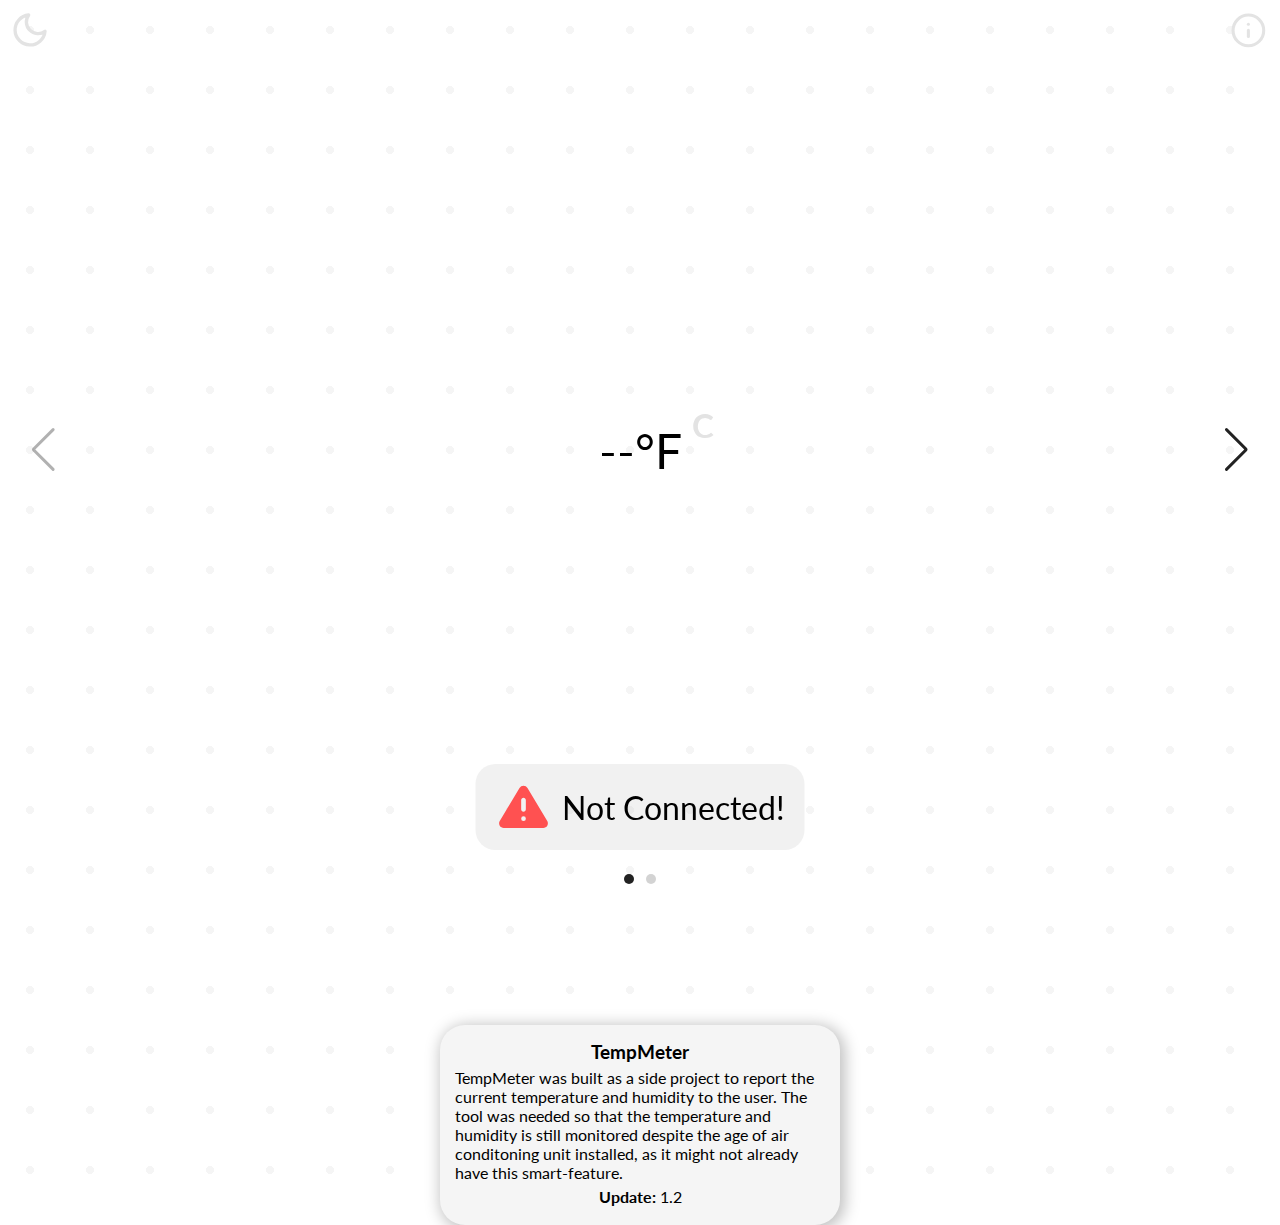
==== commit caefc64c: "Update index.html" ====
--- a/index.html
+++ b/index.html
@@ -17,62 +17,44 @@
   <script src="https://cdn.jsdelivr.net/npm/swiper@9/swiper-bundle.min.js"></script>
 </head>
 
-<body id = "body">
-  <div id = "warnWrap">
-    <svg
-       width="56"
-       height="56"
-       viewBox="0 0 24 24"
-       fill="none"
-       stroke="currentColor"
-       stroke-width="2"
-       stroke-linecap="round"
-       stroke-linejoin="round"
-       class="warn"
-       version="1.1"
-       id="svg193"
-       sodipodi:docname="alert-triangle.svg"
-       inkscape:version="1.2 (dc2aedaf03, 2022-05-15)"
-       inkscape:export-filename="alert-triangle.svg"
-       inkscape:export-xdpi="96"
-       inkscape:export-ydpi="96"
-       xmlns:inkscape="http://www.inkscape.org/namespaces/inkscape"
-       xmlns:sodipodi="http://sodipodi.sourceforge.net/DTD/sodipodi-0.dtd"
-       xmlns="http://www.w3.org/2000/svg"
-       xmlns:svg="http://www.w3.org/2000/svg">
-      <defs
-         id="defs197" />
-      <sodipodi:namedview
-         id="namedview195"
-         pagecolor="#505050"
-         bordercolor="#eeeeee"
-         borderopacity="1"
-         inkscape:showpageshadow="0"
-         inkscape:pageopacity="0"
-         inkscape:pagecheckerboard="0"
-         inkscape:deskcolor="#505050"
-         showgrid="false"
-         inkscape:zoom="18.339286"
-         inkscape:cx="25.682571"
-         inkscape:cy="28"
-         inkscape:window-width="2560"
-         inkscape:window-height="1351"
-         inkscape:window-x="2091"
-         inkscape:window-y="-9"
-         inkscape:window-maximized="1"
-         inkscape:current-layer="svg193" />
-      <path
-         id="path187"
-         style="stroke:#ff5151;stroke-opacity:1;fill:#ff5151;fill-opacity:1;stroke-width:0;stroke-dasharray:none"
-         d="M 12 2.8970424 A 2 2 0 0 0 10.2899 3.859654 L 1.8197545 18 A 2 2 0 0 0 3.5298549 21 L 20.470145 21 A 2 2 0 0 0 22.180246 18 L 13.7101 3.859654 A 2 2 0 0 0 12 2.8970424 z M 12 8.000558 C 12.554038 8.000558 13.000279 8.4459616 13.000279 9 L 13.000279 13.000279 C 13.000279 13.554317 12.554038 14.000558 12 14.000558 C 11.445962 14.000558 11.000558 13.554317 11.000558 13.000279 L 11.000558 9 C 11.000558 8.4459616 11.445962 8.000558 12 8.000558 z M 12.005022 15.999442 A 1.005 1.0000714 0 0 1 13.010324 16.999721 A 1.005 1.0000714 0 0 1 12.005022 18 A 1.005 1.0000714 0 0 1 11.000558 16.999721 A 1.005 1.0000714 0 0 1 12.005022 15.999442 z " />
+<body id="body">
+  <div id="warnWrap">
+    <svg width="56" height="56" viewBox="0 0 24 24" fill="none" stroke="currentColor" stroke-width="2"
+      stroke-linecap="round" stroke-linejoin="round" class="warn" version="1.1" id="svg193"
+      sodipodi:docname="alert-triangle.svg" inkscape:version="1.2 (dc2aedaf03, 2022-05-15)"
+      inkscape:export-filename="alert-triangle.svg" inkscape:export-xdpi="96" inkscape:export-ydpi="96"
+      xmlns:inkscape="http://www.inkscape.org/namespaces/inkscape"
+      xmlns:sodipodi="http://sodipodi.sourceforge.net/DTD/sodipodi-0.dtd" xmlns="http://www.w3.org/2000/svg"
+      xmlns:svg="http://www.w3.org/2000/svg">
+      <defs id="defs197" />
+      <sodipodi:namedview id="namedview195" pagecolor="#505050" bordercolor="#eeeeee" borderopacity="1"
+        inkscape:showpageshadow="0" inkscape:pageopacity="0" inkscape:pagecheckerboard="0" inkscape:deskcolor="#505050"
+        showgrid="false" inkscape:zoom="18.339286" inkscape:cx="25.682571" inkscape:cy="28" inkscape:window-width="2560"
+        inkscape:window-height="1351" inkscape:window-x="2091" inkscape:window-y="-9" inkscape:window-maximized="1"
+        inkscape:current-layer="svg193" />
+      <path id="path187"
+        style="stroke:#ff5151;stroke-opacity:1;fill:#ff5151;fill-opacity:1;stroke-width:0;stroke-dasharray:none"
+        d="M 12 2.8970424 A 2 2 0 0 0 10.2899 3.859654 L 1.8197545 18 A 2 2 0 0 0 3.5298549 21 L 20.470145 21 A 2 2 0 0 0 22.180246 18 L 13.7101 3.859654 A 2 2 0 0 0 12 2.8970424 z M 12 8.000558 C 12.554038 8.000558 13.000279 8.4459616 13.000279 9 L 13.000279 13.000279 C 13.000279 13.554317 12.554038 14.000558 12 14.000558 C 11.445962 14.000558 11.000558 13.554317 11.000558 13.000279 L 11.000558 9 C 11.000558 8.4459616 11.445962 8.000558 12 8.000558 z M 12.005022 15.999442 A 1.005 1.0000714 0 0 1 13.010324 16.999721 A 1.005 1.0000714 0 0 1 12.005022 18 A 1.005 1.0000714 0 0 1 11.000558 16.999721 A 1.005 1.0000714 0 0 1 12.005022 15.999442 z " />
     </svg>
-    
-      <span class = "warnTxt">Not Connected!</span>
-    </div>
+
+    <span class="warnTxt">Not Connected!</span>
+  </div>
   <button id="appearance" onclick="changeAppearance()">
     <svg xmlns="http://www.w3.org/2000/svg" width="24" height="24" viewBox="0 0 24 24" fill="none" stroke="currentColor"
-      stroke-width="2" stroke-linecap="round" stroke-linejoin="round" id = "appearanceBut">
+      stroke-width="2" stroke-linecap="round" stroke-linejoin="round" id="appearanceBut">
       <path d="M21 12.79A9 9 0 1 1 11.21 3 7 7 0 0 0 21 12.79z" />
+    </svg>
+  </button>
+  <button id="edit" onclick="toggleInfo()">
+    <!-- <svg xmlns="http://www.w3.org/2000/svg" width="24" height="24" viewBox="0 0 24 24" fill="none" stroke="currentColor"
+        stroke-width="2" stroke-linecap="round" stroke-linejoin="round" id="appearanceBut">
+        <path d="M21 12.79A9 9 0 1 1 11.21 3 7 7 0 0 0 21 12.79z" />
+    </svg> //This was in the onclick befor info update: onclick="changeDweetName()"-->
+    <svg viewBox="0 0 24 24" width="24" height="24" stroke="currentColor" stroke-width="2" fill="none"
+      stroke-linecap="round" stroke-linejoin="round" class="css-i6dzq1">
+      <circle cx="12" cy="12" r="10"></circle>
+      <line x1="12" y1="16" x2="12" y2="12"></line>
+      <line x1="12" y1="8" x2="12.01" y2="8"></line>
     </svg>
   </button>
   <div id="wrapper">
@@ -204,6 +186,12 @@
       <!-- <div class="swiper-scrollbar"></div> -->
     </div>
   </div>
+  <div id="infopanel" class = "closed">
+    <header>TempMeter</header>
+    TempMeter was built as a side project to report the current temperature and humidity to the user. The tool was needed so that the temperature and humidity is still monitored despite the age of air conditoning unit installed, as it might not already have this smart-feature.
+    <header>Update: <span>1.2</span></span>
+  </div>
+  <div id = "curtain" class = "closed"></div>
 
   <script src="//dweet.io/client/dweet.io.min.js"></script>
   <script src="temp.js"></script>
--- a/temp.css
+++ b/temp.css
@@ -8,16 +8,76 @@
   /* transition: 0.15s ease; */
 }
 
+:root{
+  --sliderFontSize: 3em;
+
+  --gridRadius: 9%;
+  
+  --warnColor: rgba(200, 200, 200, 0.25);
+
+  --gridColor: rgb(245, 245, 245);
+  --swiper-theme-color: #222;
+  --backgroundColor: #fff;
+  --fontColor: #000;
+
+  --humidityColor: #64a9ff;
+  --tempColor: #ff6161ff;
+  --graphLinesColor: #e3e3e3;
+  --infoPanelColor: rgb(245, 245, 245);
+  --curtainColor: rgba( 215, 215, 215, 0.25 );
+
+  --fontFamily: "Lato";
+  --bulletGap: 6px;
+  --bulletSize: 10px;
+
+  --setExitButSize: 50px;
+
+  --unitRight: 239.78125px;
+}
+
 body{
   overflow: hidden;
-}
-
-:root{
+  
+  background: var(--backgroundColor);
+  background-image: radial-gradient( 
+    var(--gridColor) var(--gridRadius), 
+    transparent 9% 
+  );
+
+  background-position: 0% 0%;
+  background-size: 60px 60px;
+
+  transition: background-position 0.5s ease;
+}
+
+body[data-active-index="0"]#body {
+  background-position: -125px 0;
+}
+
+body[data-active-index="1"]#body {
+  background-position: -250px 0;
+}
+
+body[data-active-index="2"]#body {
+  background-position: -375px 0;
+}
+
+body[data-active-index="3"]#body {
+  background-position: -500px 0;
+}
+
+body[data-active-index="4"]#body {
+  background-position: -625px 0;
+}
+
+body[data-active-index="5"]#body {
+  background-position: -750px 0;
+}
+
+/* :root[data-theme="light"]{
   --sliderFontSize: 3em;
 
   --gridRadius: 9%;
-  
-  --warnColor: rgba(200, 200, 200, 0.25);
 
   --gridColor: rgb(235, 235, 235);
   --swiper-theme-color: #222;
@@ -33,11 +93,9 @@
   --bulletSize: 10px;
 
   --setExitButSize: 50px;
-
-  --unitRight: 239.78125px;
-}
-
-/* :root[data-theme="light"]{
+}
+
+:root{
   --sliderFontSize: 3em;
 
   --gridRadius: 9%;
@@ -56,27 +114,6 @@
   --bulletSize: 10px;
 
   --setExitButSize: 50px;
-}
-
-:root{
-  --sliderFontSize: 3em;
-
-  --gridRadius: 9%;
-
-  --gridColor: rgb(235, 235, 235);
-  --swiper-theme-color: #222;
-  --backgroundColor: #fff;
-  --fontColor: #000;
-
-  --humidityColor: #64a9ff;
-  --tempColor: #ff6161ff;
-  --graphLinesColor: #e3e3e3;
-
-  --fontFamily: "Lato";
-  --bulletGap: 6px;
-  --bulletSize: 10px;
-
-  --setExitButSize: 50px;
 } */
 
 .warn{
@@ -96,6 +133,7 @@
 
   position: absolute;
   bottom: -100px;
+  opacity: 0;
   left: 50%;
   transform: translate(-50%, 0%);
   
@@ -114,6 +152,7 @@
   gap: 10px;
 
   transition: 0.25s ease;
+  transition-delay: 0.5s;
 }
 
 input[type="color"]{
@@ -145,24 +184,22 @@
 #wrapper {
   width: 100%;
   height: 100dvh;
-  background: var(--backgroundColor);
+  /* background: var(--backgroundColor); */
 
   display: flex;
   justify-content: center;
-  align-items: center;
-  
+  align-items: center;
+  
   overflow: hidden;
 }
 
 .swiper {
   width: 100dvw;
   height: 100dvh;
-  background-image: radial-gradient( 
+  /* background-image: radial-gradient( 
     var(--gridColor) var(--gridRadius), 
     transparent 9% 
-  );
-
-  background-image: radial-gradient();
+  ); */
 
   /* background-image: radial-gradient( 
     rgb(244 244 244) 9%, 
@@ -175,7 +212,7 @@
   transition: background-position 0.5s ease;
 }
 
-.swiper[data-active-index="0"].swiper {
+/* .swiper[data-active-index="0"].swiper {
   background-position: -125px 0%;
 }
 
@@ -197,7 +234,7 @@
 
 .swiper[data-active-index="5"].swiper {
   background-position: -750px 0%;
-}
+} */
 
 .swiper-slide span {
   display: inline-block;
@@ -291,6 +328,43 @@
   transition: all 0.25s ease;
 
   /* transition: 0.5s ease; */
+}
+
+#edit{
+  position: absolute;
+  top: 5px;
+  right: 5px;
+  padding: 5px;
+
+  width: 50px;
+  height: 50px;
+  
+  border: none;
+  background: none;
+
+  z-index: 16;
+
+  cursor: pointer;
+}
+
+#edit > svg{
+  fill: var(--backgroundColor);
+  stroke: var(--graphLinesColor);
+
+  width: 92%;
+  height: 92%;
+
+  z-index: 16;
+
+  transition: all 0.25s ease;
+
+  /* transition: 0.5s ease; */
+}
+
+#thingNameWrap {
+  display: grid;
+
+  display: none;
 }
 
 .unitUsed{
@@ -1037,3 +1111,69 @@
   backface-visibility: hidden;
   overflow: hidden;
 }
+
+#infopanel{
+  position: absolute;
+  top: 50%;
+  left: 50%;
+  transform: translate(-50%, -50%);
+  height: 200px;
+  width: 400px;
+  border-radius: 25px;
+  background-color: var(--infoPanelColor);
+  z-index: 20;
+  padding: 15px;
+  transition: 0.5s ease-in-out;
+  font-family: Lato;
+  color: var(--fontColor); 
+  box-shadow: 2.5px 2.5px 15px 2.5px rgba(0, 0, 0, 0.25)
+}
+
+header{
+  text-align: center;
+  font-size: larger;
+  font-family: Lato;
+  font-weight: bold;
+  color: var(--fontColor); 
+  margin-bottom: 5px;
+}
+
+header:nth-child(2){
+  font-size: medium !important;
+  margin-top: 5px;
+}
+
+header:nth-child(2) span{
+  text-align: center;
+  font-size: normal;
+  font-family: Lato;
+  font-weight: normal;
+  color: var(--fontColor); 
+  margin-bottom: 5px;
+}
+
+#infopanel.closed{
+  top: 125%!important;
+  z-index: 20;
+}
+
+#curtain{
+  position: absolute;
+  top: 50%;
+  left: 50%;
+  transform: translate(-50%, -50%);
+  height: 100%;
+  width: 100%;
+  background-color: var(--curtainColor);
+  transition: 0.5s ease-in-out;
+  z-index: 15;
+  backdrop-filter: blur(1.5px);
+  pointer-events: inherit;
+}
+
+#curtain.closed{
+  opacity: 0% !important;
+  backdrop-filter: blur(0px)!important;
+  transition: 0.5s ease-in-out;
+  pointer-events: none;
+}
